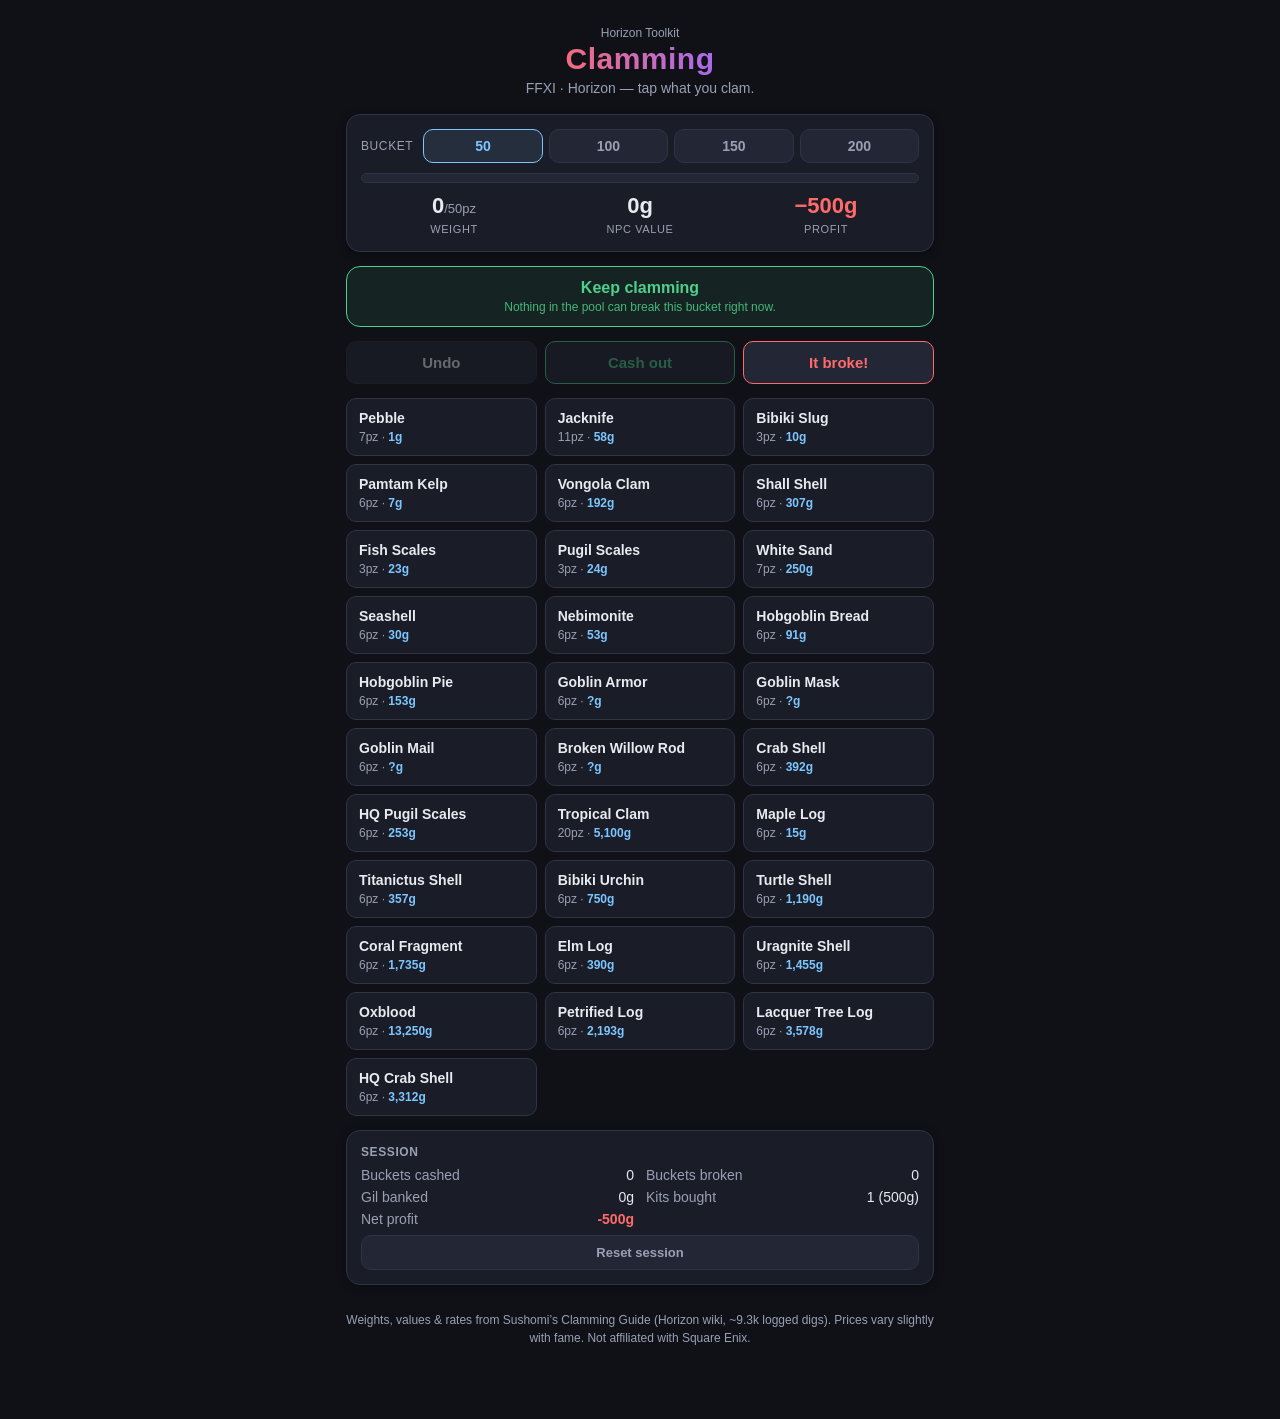
==== clamming/index.html @ 90c7fcef "Clamming tracker: tap-to-log bucket, NPC profit, EV-based cash-out flag, in-place upgrades Weights/v" ====
<!DOCTYPE html>
<html lang="en">
<head>
  <meta charset="UTF-8" />
  <meta name="viewport" content="width=device-width, initial-scale=1.0" />
  <title>Clamming &middot; Horizon Toolkit</title>
  <meta name="description" content="Tap what you clam in Bibiki Bay — live bucket weight, NPC profit, and a clear keep-going-or-cash-out call. FFXI Horizon." />
  <link rel="stylesheet" href="styles.css" />
</head>
<body>
  <main class="wrap">
    <header class="head">
      <p class="crumb"><a href="../">Horizon Toolkit</a></p>
      <h1>Clamming</h1>
      <p class="sub">FFXI &middot; Horizon &mdash; tap what you clam.</p>
    </header>

    <section class="bucket card" aria-label="Bucket">
      <div class="cap-row" role="radiogroup" aria-label="Bucket capacity">
        <span class="cap-label">Bucket</span>
        <div class="cap-chips" id="capChips"></div>
      </div>
      <div class="weight-bar" aria-hidden="true"><div class="weight-fill" id="weightFill"></div></div>
      <div class="bucket-stats">
        <div class="stat"><span class="stat-num" id="statWeight">0<small>/50pz</small></span><span class="stat-label">weight</span></div>
        <div class="stat"><span class="stat-num" id="statValue">0g</span><span class="stat-label">NPC value</span></div>
        <div class="stat"><span class="stat-num" id="statProfit">&minus;500g</span><span class="stat-label">profit</span></div>
      </div>
      <label class="hq-toggle" id="hqToggleWrap" hidden>
        <input type="checkbox" id="hqTop" /> HQ swimsuit top <span class="opt">(halves the 200pz mandragora risk)</span>
      </label>
    </section>

    <section class="flag" id="flag" role="status" aria-live="polite"></section>

    <section class="actions" aria-label="Bucket actions">
      <button id="btnUndo" class="btn" disabled>Undo</button>
      <button id="btnCash" class="btn btn-cash" disabled>Cash out</button>
      <button id="btnBroke" class="btn btn-broke" disabled>It broke!</button>
    </section>

    <section aria-label="Clammed items">
      <div class="grid" id="itemGrid"></div>
    </section>

    <section class="card contents" id="contentsCard" hidden aria-label="Bucket contents">
      <h2>In the bucket</h2>
      <ul id="contentsList"></ul>
    </section>

    <section class="card session" aria-label="Session">
      <h2>Session</h2>
      <div class="session-stats" id="sessionStats"></div>
      <button id="btnReset" class="btn btn-ghost">Reset session</button>
    </section>

    <footer class="foot">
      <p>Weights, values &amp; rates from Sushomi&rsquo;s Clamming Guide (Horizon wiki, ~9.3k logged digs).
         Prices vary slightly with fame. Not affiliated with Square Enix.</p>
    </footer>
  </main>

  <script src="app.js"></script>
</body>
</html>
---- clamming/styles.css ----
/* Horizon Toolkit — Clamming. Mirrors the skillchains dark "crystal" theme. */

:root {
  --bg: #0f1117;
  --surface: #1a1d27;
  --surface-2: #232735;
  --line: #2e3346;
  --text: #e8eaf0;
  --muted: #9aa0b4;
  --accent: #7cc6ff;
  --green: #4ecf8a;
  --yellow: #ffd24c;
  --red: #ff6b6b;
  --purple: #9b6bff;
  --radius: 14px;
  --shadow: 0 2px 10px rgba(0,0,0,.35);
}

* { box-sizing: border-box; }
[hidden] { display: none !important; }

html, body {
  margin: 0;
  padding: 0;
  background: var(--bg);
  color: var(--text);
  font-family: -apple-system, BlinkMacSystemFont, "Segoe UI", Roboto, Helvetica, Arial, sans-serif;
  -webkit-text-size-adjust: 100%;
}

.wrap {
  width: 100%;
  max-width: 620px;
  margin: 0 auto;
  padding: 20px 16px 60px;
}

/* Header */
.head { text-align: center; margin: 6px 0 18px; }
.head .crumb { margin: 0 0 2px; font-size: 12px; }
.head .crumb a { color: var(--muted); text-decoration: none; }
.head h1 {
  margin: 0;
  font-size: 30px;
  letter-spacing: .5px;
  font-weight: 800;
  background: linear-gradient(90deg, #ffd24c, #ff6b6b, #9b6bff, #4fb8e8);
  -webkit-background-clip: text;
  background-clip: text;
  -webkit-text-fill-color: transparent;
}
.head .sub { margin: 4px 0 0; color: var(--muted); font-size: 14px; }
.opt { color: var(--muted); font-weight: 400; text-transform: none; }

/* Cards */
.card {
  background: var(--surface);
  border: 1px solid var(--line);
  border-radius: var(--radius);
  box-shadow: var(--shadow);
  padding: 14px;
  margin-bottom: 14px;
}
.card h2 {
  margin: 0 0 8px;
  font-size: 12px;
  text-transform: uppercase;
  letter-spacing: .6px;
  color: var(--muted);
  font-weight: 600;
}

/* Bucket */
.cap-row { display: flex; align-items: center; gap: 10px; margin-bottom: 10px; }
.cap-label {
  font-size: 12px;
  text-transform: uppercase;
  letter-spacing: .6px;
  color: var(--muted);
}
.cap-chips { display: flex; gap: 6px; flex: 1; }
.cap-chip {
  flex: 1;
  padding: 8px 0;
  border-radius: 10px;
  border: 1px solid var(--line);
  background: var(--surface-2);
  color: var(--muted);
  font-size: 14px;
  font-weight: 600;
}
.cap-chip[aria-checked="true"] {
  border-color: var(--accent);
  color: var(--accent);
  background: rgba(124, 198, 255, .1);
}

.weight-bar {
  height: 10px;
  border-radius: 5px;
  background: var(--surface-2);
  border: 1px solid var(--line);
  overflow: hidden;
  margin-bottom: 10px;
}
.weight-fill {
  height: 100%;
  width: 0;
  background: var(--green);
  border-radius: 5px;
  transition: width .2s, background-color .2s;
}

.bucket-stats { display: flex; text-align: center; }
.stat { flex: 1; }
.stat-num { display: block; font-size: 22px; font-weight: 700; }
.stat-num small { font-size: 13px; color: var(--muted); font-weight: 400; }
.stat-label {
  font-size: 11px;
  text-transform: uppercase;
  letter-spacing: .6px;
  color: var(--muted);
}
.stat-num.neg { color: var(--red); }
.stat-num.pos { color: var(--green); }

.hq-toggle { display: block; margin-top: 10px; font-size: 13px; color: var(--text); }

/* Flag banner */
.flag {
  border-radius: var(--radius);
  padding: 12px 14px;
  margin-bottom: 14px;
  font-weight: 700;
  font-size: 16px;
  border: 1px solid;
  text-align: center;
}
.flag small { display: block; font-weight: 400; font-size: 12px; margin-top: 3px; opacity: .85; }
.flag.green  { color: var(--green);  border-color: var(--green);  background: rgba(78, 207, 138, .1); }
.flag.yellow { color: var(--yellow); border-color: var(--yellow); background: rgba(255, 210, 76, .1); }
.flag.red    { color: var(--red);    border-color: var(--red);    background: rgba(255, 107, 107, .12); }
.flag.purple { color: var(--purple); border-color: var(--purple); background: rgba(155, 107, 255, .12); }

/* Actions */
.actions { display: flex; gap: 8px; margin-bottom: 14px; }
.btn {
  flex: 1;
  padding: 12px 0;
  border-radius: 10px;
  border: 1px solid var(--line);
  background: var(--surface-2);
  color: var(--text);
  font-size: 15px;
  font-weight: 600;
}
.btn:disabled { opacity: .4; }
.btn-cash  { border-color: var(--green); color: var(--green); }
.btn-broke { border-color: var(--red); color: var(--red); }
.btn-ghost { flex: none; width: 100%; margin-top: 8px; color: var(--muted); font-size: 13px; padding: 9px 0; }

/* Item grid */
.grid {
  display: grid;
  grid-template-columns: repeat(2, 1fr);
  gap: 8px;
  margin-bottom: 14px;
}
@media (min-width: 480px) { .grid { grid-template-columns: repeat(3, 1fr); } }
.item-btn {
  text-align: left;
  padding: 10px 12px;
  border-radius: 10px;
  border: 1px solid var(--line);
  background: var(--surface);
  color: var(--text);
  min-height: 58px;
}
.item-btn:active { background: var(--surface-2); }
.item-btn .i-name { display: block; font-size: 14px; font-weight: 600; line-height: 1.25; }
.item-btn .i-meta { display: block; font-size: 12px; color: var(--muted); margin-top: 2px; }
.item-btn .i-meta b { color: var(--accent); font-weight: 600; }
.item-btn.would-break { border-color: rgba(255, 107, 107, .5); }
.item-btn.would-break .i-name { color: var(--red); }

/* Contents */
.contents ul { list-style: none; margin: 0; padding: 0; }
.contents li {
  display: flex;
  justify-content: space-between;
  padding: 5px 0;
  font-size: 14px;
  border-bottom: 1px solid var(--line);
}
.contents li:last-child { border-bottom: 0; }
.contents .c-gil { color: var(--muted); }

/* Session */
.session-stats {
  display: grid;
  grid-template-columns: repeat(2, 1fr);
  gap: 6px 12px;
  font-size: 14px;
}
.session-stats .s-row { display: flex; justify-content: space-between; }
.session-stats .s-label { color: var(--muted); }
.session-stats .s-val.pos { color: var(--green); font-weight: 700; }
.session-stats .s-val.neg { color: var(--red); font-weight: 700; }

/* Footer */
.foot {
  margin-top: 26px;
  text-align: center;
  color: var(--muted);
  font-size: 12px;
  line-height: 1.5;
}
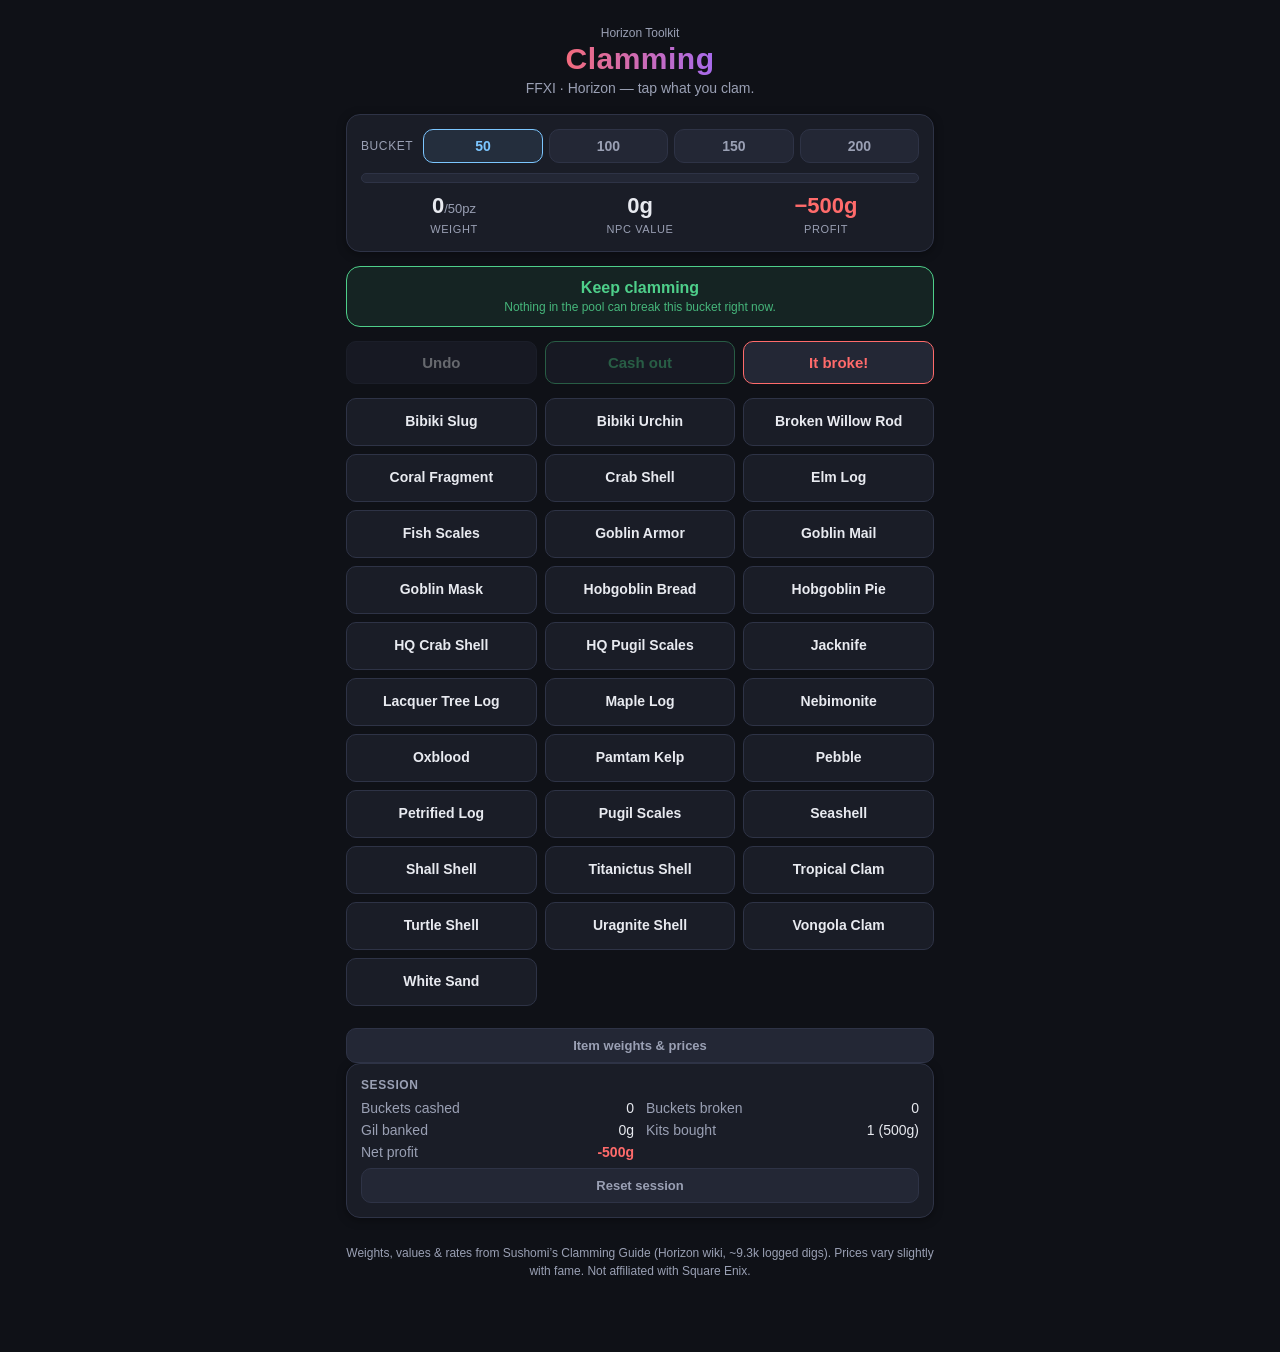
==== commit 5851e9f1: "Clamming: floor NPC prices (fame only surprises upward), name-only alphabetical grid, item-guide mod" ====
--- a/clamming/index.html
+++ b/clamming/index.html
@@ -41,7 +41,22 @@
 
     <section aria-label="Clammed items">
       <div class="grid" id="itemGrid"></div>
+      <button id="btnGuide" class="btn btn-ghost" type="button">Item weights &amp; prices</button>
     </section>
+
+    <div class="modal-overlay" id="guideModal" hidden>
+      <div class="modal" role="dialog" aria-modal="true" aria-label="Item weights and prices">
+        <div class="modal-head">
+          <h2>Item weights &amp; prices</h2>
+          <button id="btnGuideClose" class="modal-close" type="button" aria-label="Close">&times;</button>
+        </div>
+        <table class="guide-table">
+          <thead><tr><th>Item</th><th>Weight</th><th>NPC</th></tr></thead>
+          <tbody id="guideBody"></tbody>
+        </table>
+        <p class="modal-note">Prices are the lowest known NPC values &mdash; fame can only bump them up.</p>
+      </div>
+    </div>
 
     <section class="card contents" id="contentsCard" hidden aria-label="Bucket contents">
       <h2>In the bucket</h2>
--- a/clamming/styles.css
+++ b/clamming/styles.css
@@ -168,20 +168,74 @@
 }
 @media (min-width: 480px) { .grid { grid-template-columns: repeat(3, 1fr); } }
 .item-btn {
-  text-align: left;
-  padding: 10px 12px;
+  text-align: center;
+  padding: 12px 8px;
   border-radius: 10px;
   border: 1px solid var(--line);
   background: var(--surface);
   color: var(--text);
-  min-height: 58px;
+  min-height: 48px;
 }
 .item-btn:active { background: var(--surface-2); }
 .item-btn .i-name { display: block; font-size: 14px; font-weight: 600; line-height: 1.25; }
-.item-btn .i-meta { display: block; font-size: 12px; color: var(--muted); margin-top: 2px; }
-.item-btn .i-meta b { color: var(--accent); font-weight: 600; }
 .item-btn.would-break { border-color: rgba(255, 107, 107, .5); }
 .item-btn.would-break .i-name { color: var(--red); }
+
+/* Item guide modal */
+.modal-overlay {
+  position: fixed;
+  inset: 0;
+  background: rgba(0, 0, 0, .6);
+  display: flex;
+  align-items: center;
+  justify-content: center;
+  padding: 16px;
+  z-index: 10;
+}
+.modal {
+  background: var(--surface);
+  border: 1px solid var(--line);
+  border-radius: var(--radius);
+  box-shadow: var(--shadow);
+  width: 100%;
+  max-width: 420px;
+  max-height: 82vh;
+  overflow-y: auto;
+  padding: 14px;
+}
+.modal-head { display: flex; align-items: center; justify-content: space-between; margin-bottom: 8px; }
+.modal-head h2 {
+  margin: 0;
+  font-size: 12px;
+  text-transform: uppercase;
+  letter-spacing: .6px;
+  color: var(--muted);
+  font-weight: 600;
+}
+.modal-close {
+  border: 0;
+  background: none;
+  color: var(--muted);
+  font-size: 24px;
+  line-height: 1;
+  padding: 2px 8px;
+}
+.guide-table { width: 100%; border-collapse: collapse; font-size: 14px; }
+.guide-table th {
+  text-align: left;
+  font-size: 11px;
+  text-transform: uppercase;
+  letter-spacing: .6px;
+  color: var(--muted);
+  font-weight: 600;
+  padding: 4px 0;
+  border-bottom: 1px solid var(--line);
+}
+.guide-table td { padding: 6px 0; border-bottom: 1px solid var(--line); }
+.guide-table tr:last-child td { border-bottom: 0; }
+.guide-table .g-num { text-align: right; color: var(--muted); white-space: nowrap; padding-left: 10px; }
+.guide-table th:nth-child(2), .guide-table th:nth-child(3) { text-align: right; }
+.modal-note { margin: 10px 0 0; font-size: 12px; color: var(--muted); }
 
 /* Contents */
 .contents ul { list-style: none; margin: 0; padding: 0; }
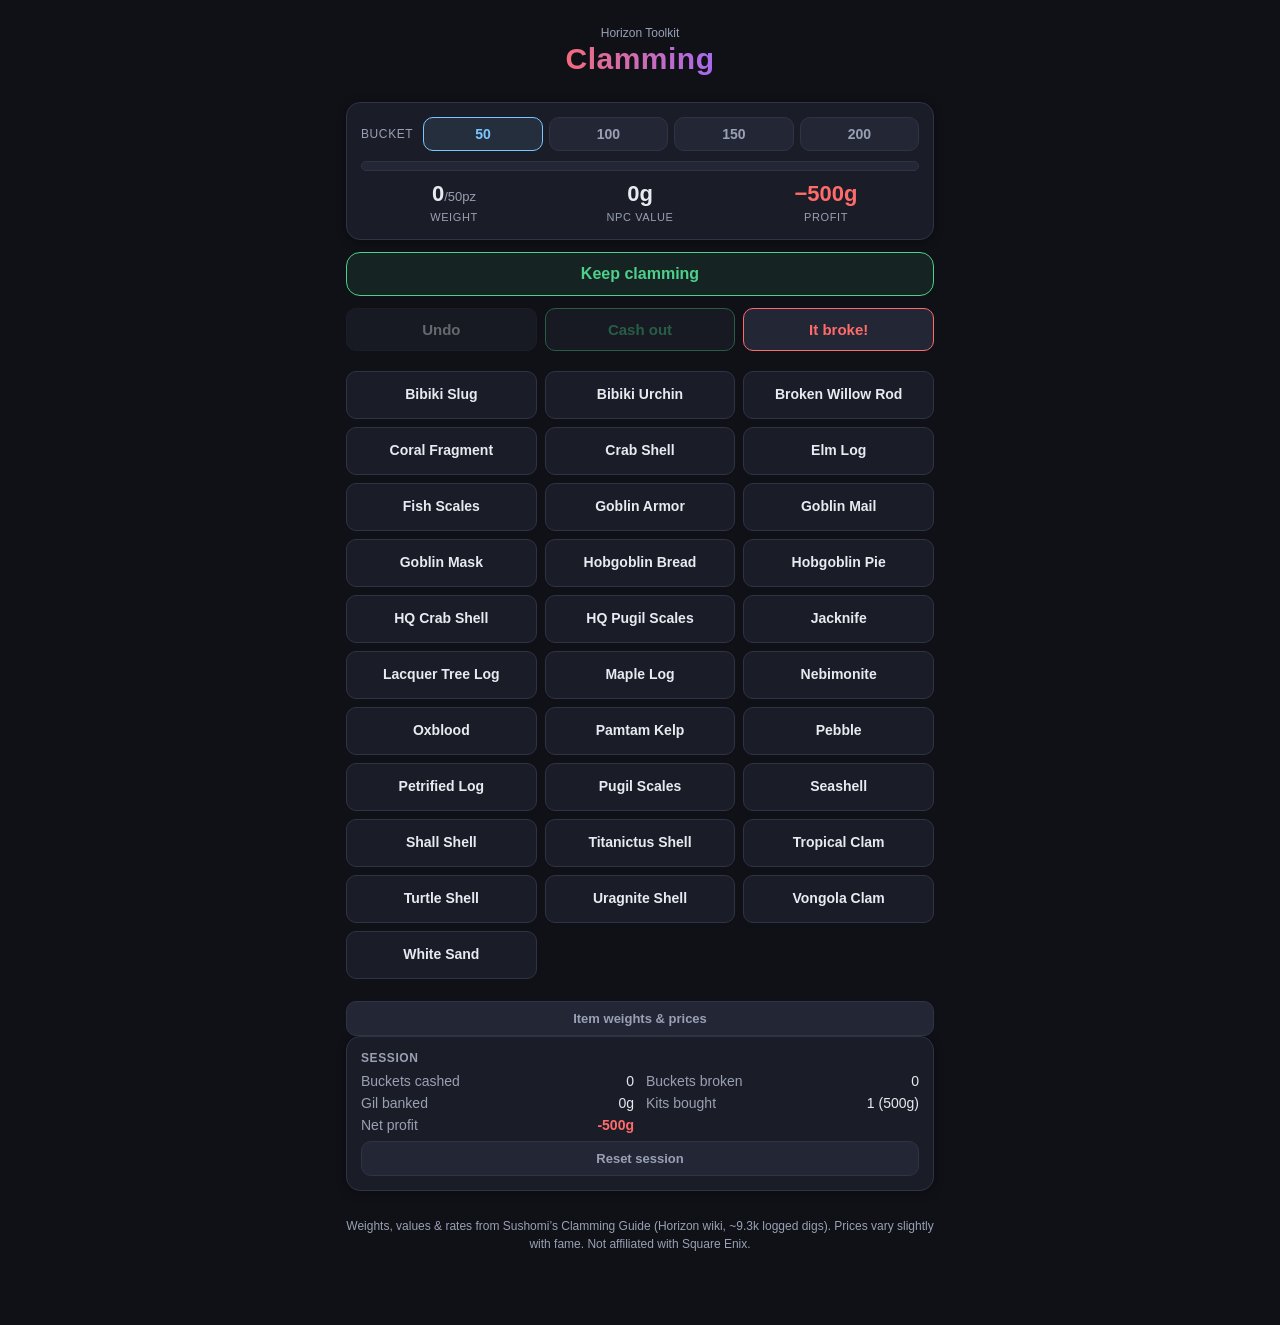
==== commit 9f510b71: "Clamming: sticky bucket/flag/actions block, bare verdict flag, drop subheading Co-Authored-By: Claud" ====
--- a/clamming/index.html
+++ b/clamming/index.html
@@ -12,9 +12,9 @@
     <header class="head">
       <p class="crumb"><a href="../">Horizon Toolkit</a></p>
       <h1>Clamming</h1>
-      <p class="sub">FFXI &middot; Horizon &mdash; tap what you clam.</p>
     </header>
 
+    <div class="sticky-top">
     <section class="bucket card" aria-label="Bucket">
       <div class="cap-row" role="radiogroup" aria-label="Bucket capacity">
         <span class="cap-label">Bucket</span>
@@ -38,6 +38,7 @@
       <button id="btnCash" class="btn btn-cash" disabled>Cash out</button>
       <button id="btnBroke" class="btn btn-broke" disabled>It broke!</button>
     </section>
+    </div>
 
     <section aria-label="Clammed items">
       <div class="grid" id="itemGrid"></div>
--- a/clamming/styles.css
+++ b/clamming/styles.css
@@ -136,11 +136,22 @@
   border: 1px solid;
   text-align: center;
 }
-.flag small { display: block; font-weight: 400; font-size: 12px; margin-top: 3px; opacity: .85; }
 .flag.green  { color: var(--green);  border-color: var(--green);  background: rgba(78, 207, 138, .1); }
 .flag.yellow { color: var(--yellow); border-color: var(--yellow); background: rgba(255, 210, 76, .1); }
 .flag.red    { color: var(--red);    border-color: var(--red);    background: rgba(255, 107, 107, .12); }
 .flag.purple { color: var(--purple); border-color: var(--purple); background: rgba(155, 107, 255, .12); }
+
+/* Sticky control block: bucket + flag + actions stay visible while the grid scrolls */
+.sticky-top {
+  position: sticky;
+  top: 0;
+  z-index: 5;
+  background: var(--bg);
+  padding: 8px 0 12px;
+  margin-bottom: 8px;
+}
+.sticky-top .card, .sticky-top .flag { margin-bottom: 12px; }
+.sticky-top .actions { margin-bottom: 0; }
 
 /* Actions */
 .actions { display: flex; gap: 8px; margin-bottom: 14px; }
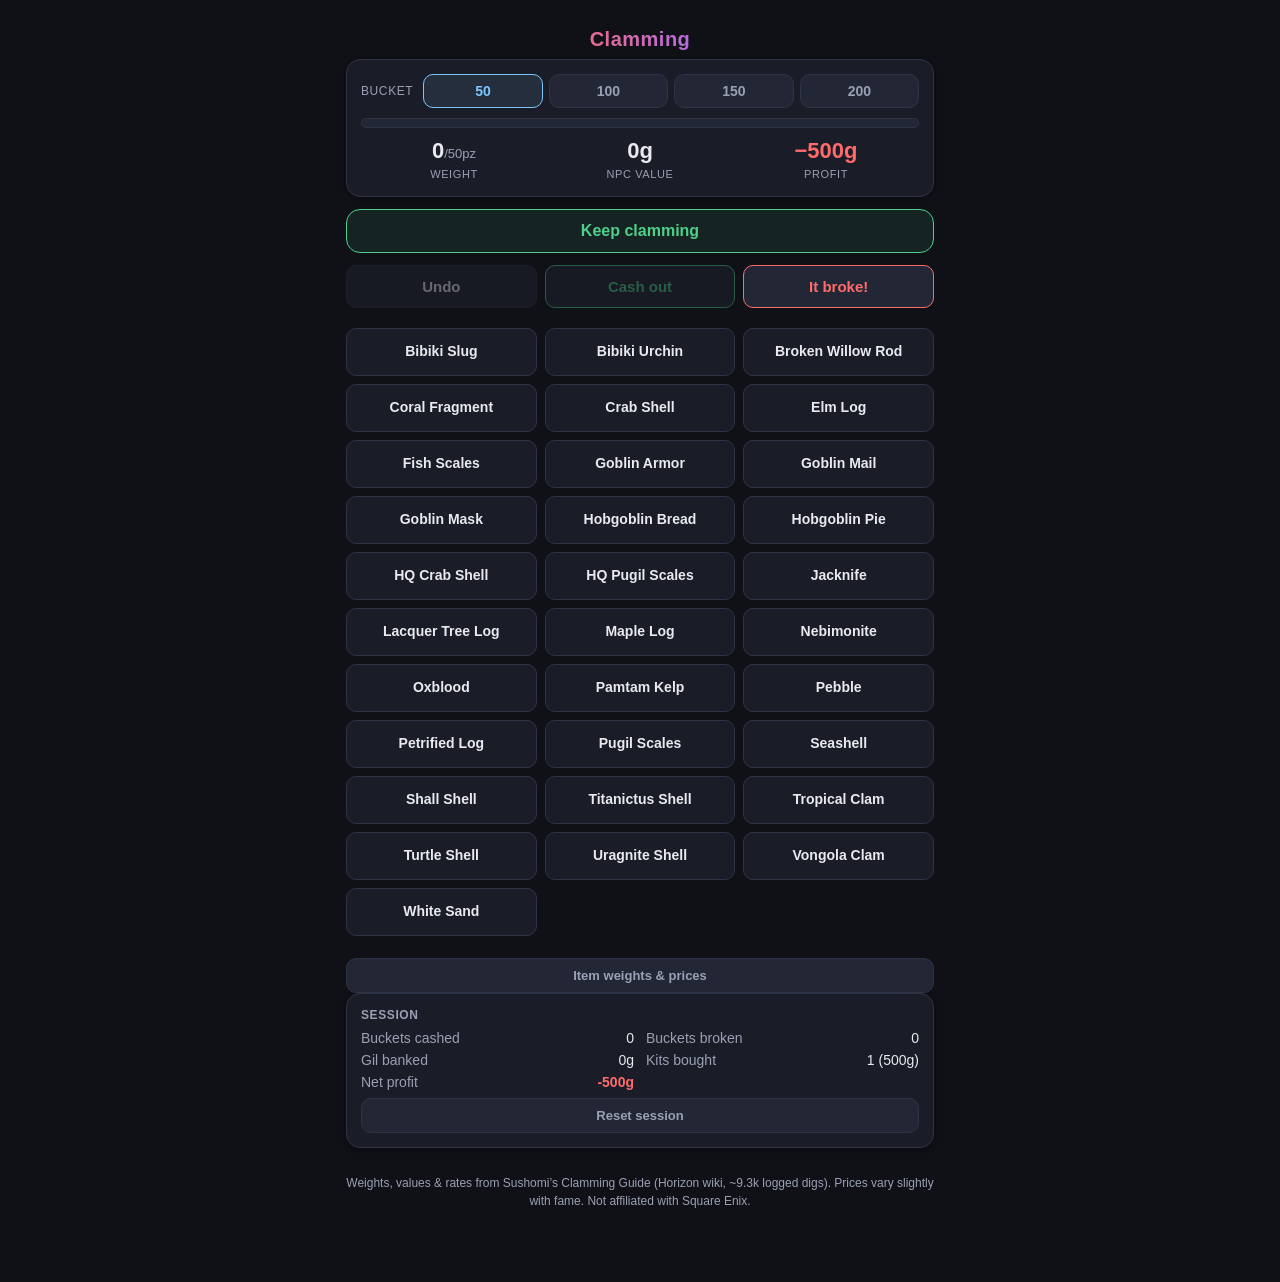
==== commit 6c9e1f26: "Clamming: thin sticky header, drop toolkit breadcrumb — only the item area scrolls Co-Authored-By: C" ====
--- a/clamming/index.html
+++ b/clamming/index.html
@@ -9,12 +9,10 @@
 </head>
 <body>
   <main class="wrap">
+    <div class="sticky-top">
     <header class="head">
-      <p class="crumb"><a href="../">Horizon Toolkit</a></p>
       <h1>Clamming</h1>
     </header>
-
-    <div class="sticky-top">
     <section class="bucket card" aria-label="Bucket">
       <div class="cap-row" role="radiogroup" aria-label="Bucket capacity">
         <span class="cap-label">Bucket</span>
--- a/clamming/styles.css
+++ b/clamming/styles.css
@@ -35,13 +35,11 @@
   padding: 20px 16px 60px;
 }
 
-/* Header */
-.head { text-align: center; margin: 6px 0 18px; }
-.head .crumb { margin: 0 0 2px; font-size: 12px; }
-.head .crumb a { color: var(--muted); text-decoration: none; }
+/* Header — thin, lives inside the sticky block */
+.head { text-align: center; margin: 0 0 8px; }
 .head h1 {
   margin: 0;
-  font-size: 30px;
+  font-size: 20px;
   letter-spacing: .5px;
   font-weight: 800;
   background: linear-gradient(90deg, #ffd24c, #ff6b6b, #9b6bff, #4fb8e8);
@@ -49,7 +47,6 @@
   background-clip: text;
   -webkit-text-fill-color: transparent;
 }
-.head .sub { margin: 4px 0 0; color: var(--muted); font-size: 14px; }
 .opt { color: var(--muted); font-weight: 400; text-transform: none; }
 
 /* Cards */
